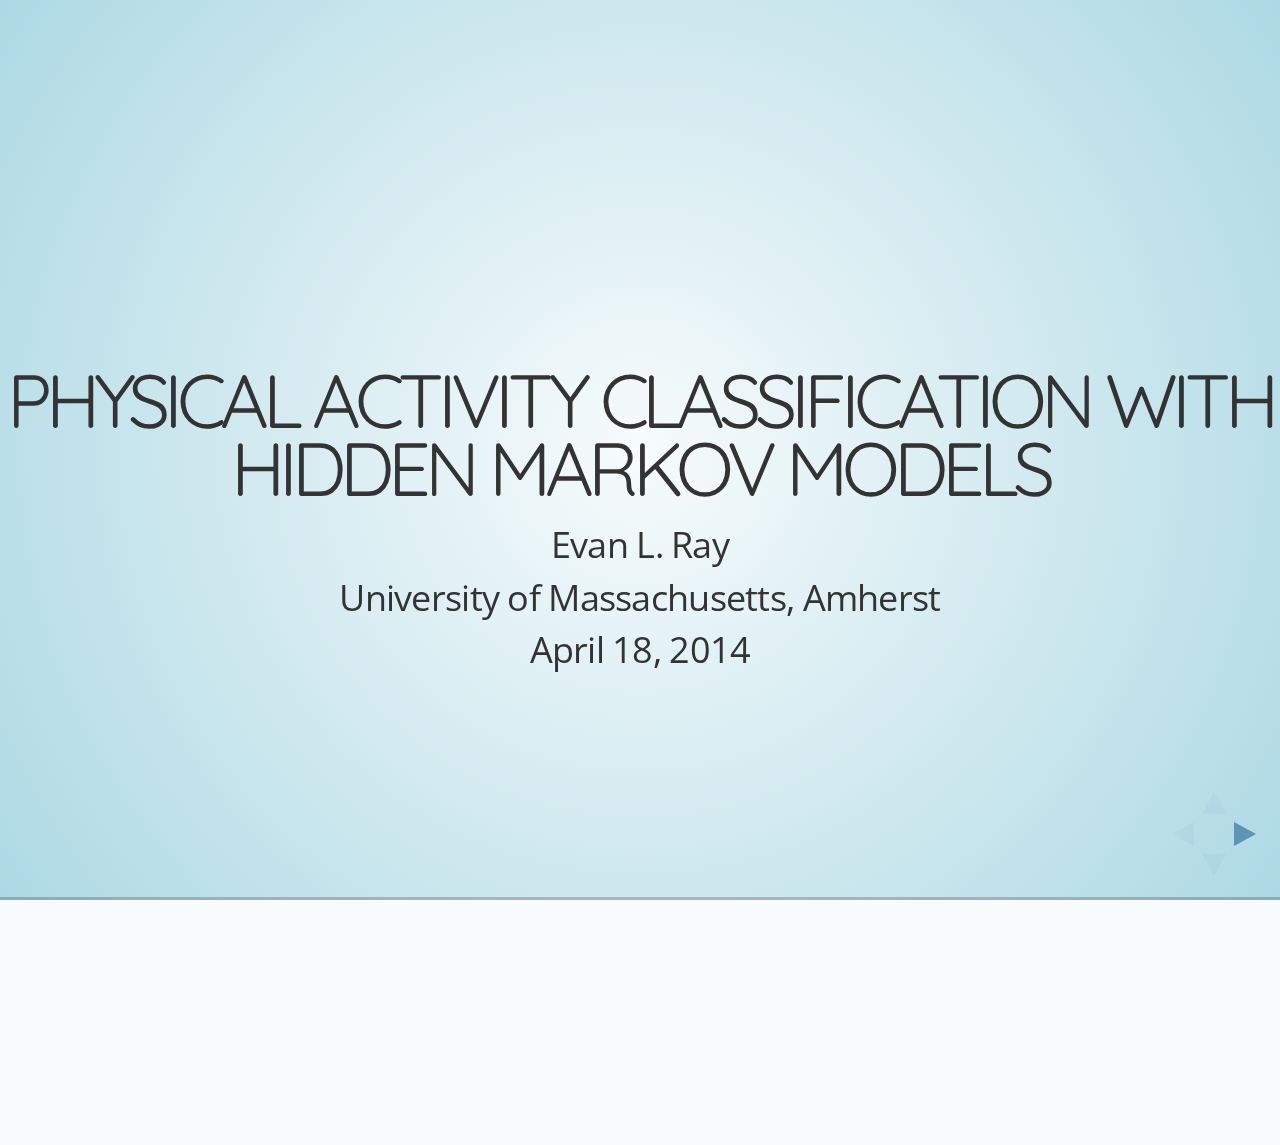
==== index.html @ eefa3210 "Initial Commit -- files from another presentation." ====
<!doctype html>
<html lang="en">

	<head>
		<meta charset="utf-8">

		<title>Physical Activity Classification with Hidden Markov Models</title>

		<meta name="description" content="">
		<meta name="author" content="Evan L. Ray">

		<meta name="apple-mobile-web-app-capable" content="yes" />
		<meta name="apple-mobile-web-app-status-bar-style" content="black-translucent" />

		<meta name="viewport" content="width=device-width, initial-scale=1.0, maximum-scale=1.0, user-scalable=no">

		<link rel="stylesheet" href="css/reveal.min.css">
		<link rel="stylesheet" href="css/theme/sky.css" id="theme">

		<!-- For syntax highlighting -->
		<link rel="stylesheet" href="lib/css/zenburn.css">

		<!-- If the query includes 'print-pdf', include the PDF print sheet -->
		<script>
			if( window.location.search.match( /print-pdf/gi ) ) {
				var link = document.createElement( 'link' );
				link.rel = 'stylesheet';
				link.type = 'text/css';
				link.href = 'css/print/pdf.css';
				document.getElementsByTagName( 'head' )[0].appendChild( link );
			}
		</script>

		<!--[if lt IE 9]>
		<script src="lib/js/html5shiv.js"></script>
		<![endif]-->

		<link rel="stylesheet" href="css/fullheight.css">
	</head>

	<body>

		<div class="reveal">

			<!-- Any section element inside of this container is displayed as a slide -->
			<div class="slides">
				<section>
					<h2 style = "margin-top:5cm">Physical Activity Classification with Hidden Markov Models</h2>
					
					<p>
						Evan L. Ray
					</p>
					<p>
						University of Massachusetts, Amherst
					</p>
					<p>
						April 18, 2014
					</p>
				</section>

				<section>
					<h3>Motivation</h3>

					<div>
						<img src="images/NPRArticle.png"/>
					</div>
				</section>

				<section>
					<h3>Objective:</h2>
					<p>
						Infer physical activity type from accelerometer data.
					</p>
					<div style="position:absolute; top:140px; left:0px;">
						<img src="images/ManniniSubject4AccelerationDetailnotype.png"/>
					</div>
					<div class="fragment" style="position:absolute; top:140px; left:0px;">
						<img src="images/ManniniSubject4AccelerationDetail.png"/>
					</div>
				</section>

			</div>

		</div>

		<script src="lib/js/head.min.js"></script>
		<script src="js/reveal.min.js"></script>

		<script>

			// Full list of configuration options available here:
			// https://github.com/hakimel/reveal.js#configuration
			Reveal.initialize({
				controls: true,
				progress: true,
				history: true,
				center: true,

				theme: Reveal.getQueryHash().theme, // available themes are in /css/theme
				transition: Reveal.getQueryHash().transition || 'linear', // default/cube/page/concave/zoom/linear/fade/none

				width: 1280,
//				height: 100%,
				margin: 0.01,

				// Parallax scrolling
				// parallaxBackgroundImage: 'https://s3.amazonaws.com/hakim-static/reveal-js/reveal-parallax-1.jpg',
				// parallaxBackgroundSize: '2100px 900px',

				// Optional libraries used to extend on reveal.js
				dependencies: [
					{ src: 'lib/js/classList.js', condition: function() { return !document.body.classList; } },
					{ src: 'plugin/markdown/marked.js', condition: function() { return !!document.querySelector( '[data-markdown]' ); } },
					{ src: 'plugin/markdown/markdown.js', condition: function() { return !!document.querySelector( '[data-markdown]' ); } },
					{ src: 'plugin/highlight/highlight.js', async: true, callback: function() { hljs.initHighlightingOnLoad(); } },
					{ src: 'plugin/zoom-js/zoom.js', async: true, condition: function() { return !!document.body.classList; } },
					{ src: 'plugin/notes/notes.js', async: true, condition: function() { return !!document.body.classList; } }
				]
			});

		</script>

	</body>
</html>
---- css/theme/sky.css ----
@import url(https://fonts.googleapis.com/css?family=Quicksand:400,700,400italic,700italic);
@import url(https://fonts.googleapis.com/css?family=Open+Sans:400italic,700italic,400,700);
/**
 * Sky theme for reveal.js.
 *
 * Copyright (C) 2011-2012 Hakim El Hattab, http://hakim.se
 */
.reveal a:not(.image) {
  line-height: 1.3em; }

/*********************************************
 * GLOBAL STYLES
 *********************************************/
body {
  background: #add9e4;
  background: -moz-radial-gradient(center, circle cover, #f7fbfc 0%, #add9e4 100%);
  background: -webkit-gradient(radial, center center, 0px, center center, 100%, color-stop(0%, #f7fbfc), color-stop(100%, #add9e4));
  background: -webkit-radial-gradient(center, circle cover, #f7fbfc 0%, #add9e4 100%);
  background: -o-radial-gradient(center, circle cover, #f7fbfc 0%, #add9e4 100%);
  background: -ms-radial-gradient(center, circle cover, #f7fbfc 0%, #add9e4 100%);
  background: radial-gradient(center, circle cover, #f7fbfc 0%, #add9e4 100%);
  background-color: #f7fbfc; }

.reveal {
  font-family: "Open Sans", sans-serif;
  font-size: 36px;
  font-weight: normal;
  letter-spacing: -0.02em;
  color: #333333; }

::selection {
  color: white;
  background: #134674;
  text-shadow: none; }

/*********************************************
 * HEADERS
 *********************************************/
.reveal h1,
.reveal h2,
.reveal h3,
.reveal h4,
.reveal h5,
.reveal h6 {
  margin: 0 0 20px 0;
  color: #333333;
  font-family: "Quicksand", sans-serif;
  line-height: 0.9em;
  letter-spacing: -0.08em;
  text-transform: uppercase;
  text-shadow: none; }

.reveal h1 {
  text-shadow: 0px 0px 6px rgba(0, 0, 0, 0.2); }

/*********************************************
 * LINKS
 *********************************************/
.reveal a:not(.image) {
  color: #3b759e;
  text-decoration: none;
  -webkit-transition: color .15s ease;
  -moz-transition: color .15s ease;
  -ms-transition: color .15s ease;
  -o-transition: color .15s ease;
  transition: color .15s ease; }

.reveal a:not(.image):hover {
  color: #74a7cb;
  text-shadow: none;
  border: none; }

.reveal .roll span:after {
  color: #fff;
  background: #264c66; }

/*********************************************
 * IMAGES
 *********************************************/
.reveal section img {
  margin: 15px 0px;
  background: rgba(255, 255, 255, 0.12);
  border: 4px solid #333333;
  box-shadow: 0 0 10px rgba(0, 0, 0, 0.15);
  -webkit-transition: all .2s linear;
  -moz-transition: all .2s linear;
  -ms-transition: all .2s linear;
  -o-transition: all .2s linear;
  transition: all .2s linear; }

.reveal a:hover img {
  background: rgba(255, 255, 255, 0.2);
  border-color: #3b759e;
  box-shadow: 0 0 20px rgba(0, 0, 0, 0.55); }

/*********************************************
 * NAVIGATION CONTROLS
 *********************************************/
.reveal .controls div.navigate-left,
.reveal .controls div.navigate-left.enabled {
  border-right-color: #3b759e; }

.reveal .controls div.navigate-right,
.reveal .controls div.navigate-right.enabled {
  border-left-color: #3b759e; }

.reveal .controls div.navigate-up,
.reveal .controls div.navigate-up.enabled {
  border-bottom-color: #3b759e; }

.reveal .controls div.navigate-down,
.reveal .controls div.navigate-down.enabled {
  border-top-color: #3b759e; }

.reveal .controls div.navigate-left.enabled:hover {
  border-right-color: #74a7cb; }

.reveal .controls div.navigate-right.enabled:hover {
  border-left-color: #74a7cb; }

.reveal .controls div.navigate-up.enabled:hover {
  border-bottom-color: #74a7cb; }

.reveal .controls div.navigate-down.enabled:hover {
  border-top-color: #74a7cb; }

/*********************************************
 * PROGRESS BAR
 *********************************************/
.reveal .progress {
  background: rgba(0, 0, 0, 0.2); }

.reveal .progress span {
  background: #3b759e;
  -webkit-transition: width 800ms cubic-bezier(0.26, 0.86, 0.44, 0.985);
  -moz-transition: width 800ms cubic-bezier(0.26, 0.86, 0.44, 0.985);
  -ms-transition: width 800ms cubic-bezier(0.26, 0.86, 0.44, 0.985);
  -o-transition: width 800ms cubic-bezier(0.26, 0.86, 0.44, 0.985);
  transition: width 800ms cubic-bezier(0.26, 0.86, 0.44, 0.985); }

/*********************************************
 * SLIDE NUMBER
 *********************************************/
.reveal .slide-number {
  color: #3b759e; }
---- lib/css/zenburn.css ----
/*

Zenburn style from voldmar.ru (c) Vladimir Epifanov <voldmar@voldmar.ru>
based on dark.css by Ivan Sagalaev

*/

pre code {
  display: block; padding: 0.5em;
  background: #3F3F3F;
  color: #DCDCDC;
}

pre .keyword,
pre .tag,
pre .css .class,
pre .css .id,
pre .lisp .title,
pre .nginx .title,
pre .request,
pre .status,
pre .clojure .attribute {
  color: #E3CEAB;
}

pre .django .template_tag,
pre .django .variable,
pre .django .filter .argument {
  color: #DCDCDC;
}

pre .number,
pre .date {
  color: #8CD0D3;
}

pre .dos .envvar,
pre .dos .stream,
pre .variable,
pre .apache .sqbracket {
  color: #EFDCBC;
}

pre .dos .flow,
pre .diff .change,
pre .python .exception,
pre .python .built_in,
pre .literal,
pre .tex .special {
  color: #EFEFAF;
}

pre .diff .chunk,
pre .subst {
  color: #8F8F8F;
}

pre .dos .keyword,
pre .python .decorator,
pre .title,
pre .haskell .type,
pre .diff .header,
pre .ruby .class .parent,
pre .apache .tag,
pre .nginx .built_in,
pre .tex .command,
pre .prompt {
    color: #efef8f;
}

pre .dos .winutils,
pre .ruby .symbol,
pre .ruby .symbol .string,
pre .ruby .string {
  color: #DCA3A3;
}

pre .diff .deletion,
pre .string,
pre .tag .value,
pre .preprocessor,
pre .built_in,
pre .sql .aggregate,
pre .javadoc,
pre .smalltalk .class,
pre .smalltalk .localvars,
pre .smalltalk .array,
pre .css .rules .value,
pre .attr_selector,
pre .pseudo,
pre .apache .cbracket,
pre .tex .formula {
  color: #CC9393;
}

pre .shebang,
pre .diff .addition,
pre .comment,
pre .java .annotation,
pre .template_comment,
pre .pi,
pre .doctype {
  color: #7F9F7F;
}

pre .coffeescript .javascript,
pre .javascript .xml,
pre .tex .formula,
pre .xml .javascript,
pre .xml .vbscript,
pre .xml .css,
pre .xml .cdata {
  opacity: 0.5;
}
---- css/fullheight.css ----
.reveal .slides {
  height: 100%;
/*  top: 0;
  margin-top: 0;*/
}

.reveal .slides>section {
  min-height: 90%;
}

.reveal .slides>section>section {
  min-height: 100%;
}
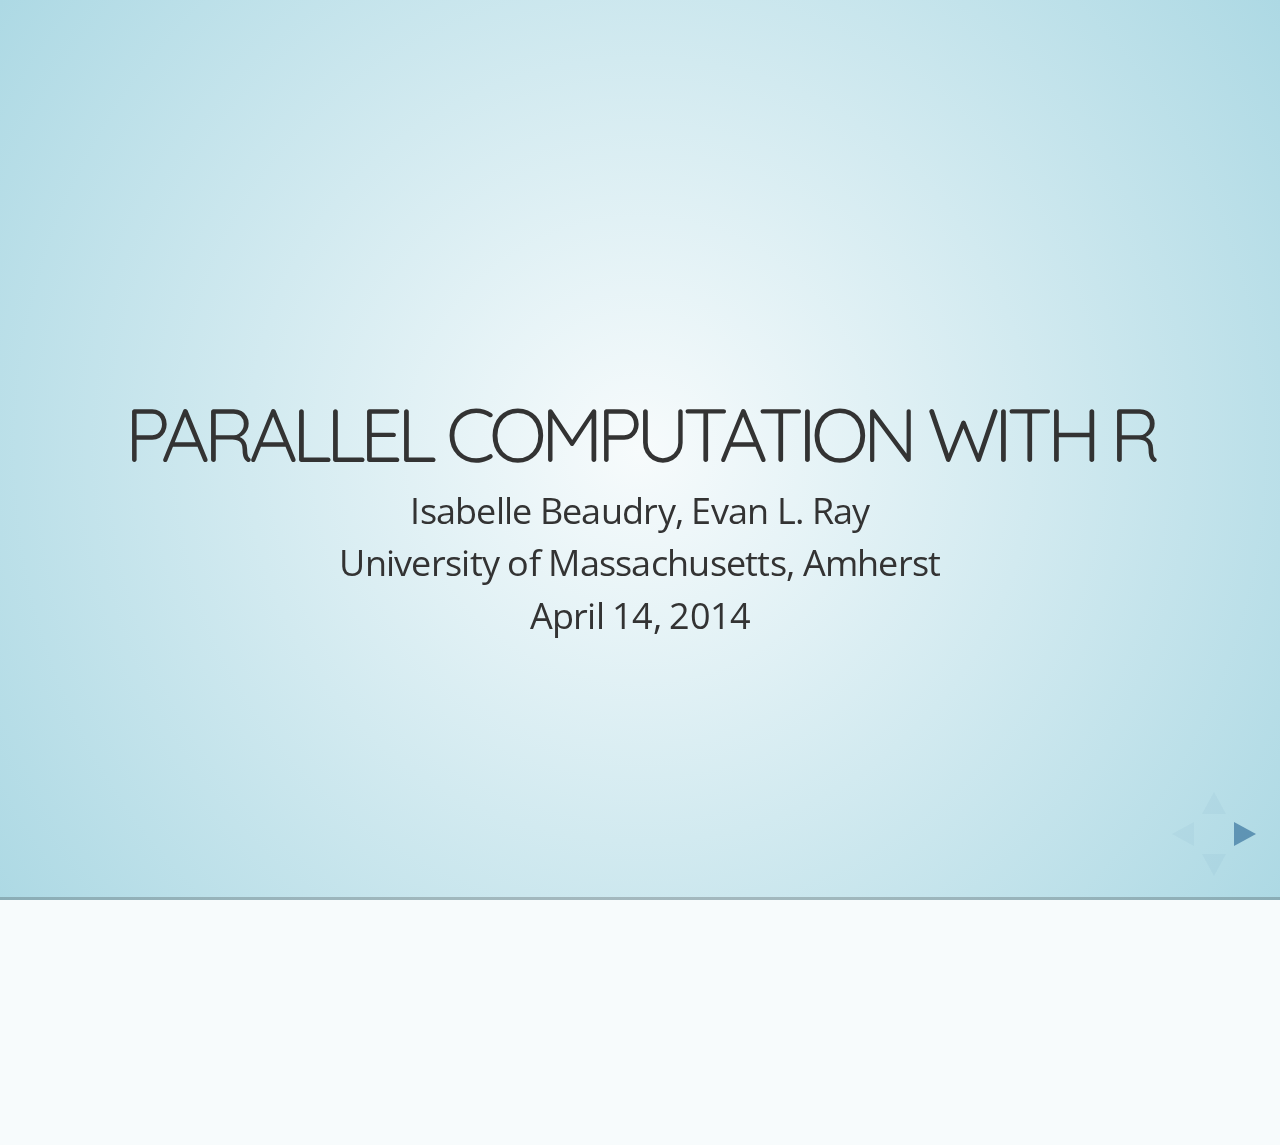
==== commit 1a01f2ac: "Title page, outline, and start at context slide." ====
--- a/index.html
+++ b/index.html
@@ -4,10 +4,10 @@
 	<head>
 		<meta charset="utf-8">
 
-		<title>Physical Activity Classification with Hidden Markov Models</title>
+		<title>Parallel Computation with R</title>
 
 		<meta name="description" content="">
-		<meta name="author" content="Evan L. Ray">
+		<meta name="author" content="Isabelle Beaudry, Evan L. Ray">
 
 		<meta name="apple-mobile-web-app-capable" content="yes" />
 		<meta name="apple-mobile-web-app-status-bar-style" content="black-translucent" />
@@ -45,38 +45,61 @@
 			<!-- Any section element inside of this container is displayed as a slide -->
 			<div class="slides">
 				<section>
-					<h2 style = "margin-top:5cm">Physical Activity Classification with Hidden Markov Models</h2>
+					<h2 style = "margin-top:5cm">Parallel Computation with R</h2>
 					
 					<p>
+						Isabelle Beaudry, 
 						Evan L. Ray
 					</p>
 					<p>
 						University of Massachusetts, Amherst
 					</p>
 					<p>
-						April 18, 2014
+						April 14, 2014
 					</p>
 				</section>
 
 				<section>
-					<h3>Motivation</h3>
-
-					<div>
-						<img src="images/NPRArticle.png"/>
-					</div>
+					<h3>Outline</h3>
+					<ol>
+						<li>Some context: options when your code is slow</li>
+						<li>Parallel computing with R: One computer, multiple cores
+							<ul>
+								<li>Two packages: snowfall and ****</li>
+								<li>Random number generation</li>
+							</ul>
+						</li>
+						<li>Parallel computing with R: The MGHPCC
+							<ul>
+								<li>Getting access</li>
+								<li>Logistics: connecting, transferring files, and submitting jobs</li>
+							</ul>
+						</li>
+					</ol>
 				</section>
 
 				<section>
-					<h3>Objective:</h2>
+					<h3>So your code runs slowly...</h2>
 					<p>
-						Infer physical activity type from accelerometer data.
+						There are several things to consider:
 					</p>
-					<div style="position:absolute; top:140px; left:0px;">
-						<img src="images/ManniniSubject4AccelerationDetailnotype.png"/>
-					</div>
-					<div class="fragment" style="position:absolute; top:140px; left:0px;">
-						<img src="images/ManniniSubject4AccelerationDetail.png"/>
-					</div>
+					<ul>
+						<li class="fragment"> <span style="font-weight:bold;"> Step 0: </span> Make sure you're getting the right answer.
+							<blockquote cite="Knuth">
+						&ldquo;We should forget about small efficiencies, say about 97% of the time: premature optimization is the root of all evil.&rdquo; -- Donald Knuth
+							</blockquote>
+						</li>
+						<li class="fragment"> <span style="font-weight:bold"> Step 1: </span> Consider using a different algorithm. </li>
+						<li class="fragment"> <span style="font-weight:bold"> Step 2: </span> Consider modifying your R code: for example, ...
+							<ul>
+								<li> use functions like apply instead of for loops (see also the plyr package) </li>
+								<li> use different data structures </li>
+								<li> See Hadley Wickham's wiki for useful discussion </li>
+							</ul>
+						</li>
+						<li class="fragment"> <span style="font-weight:bold"> Step 3 (a): </span> Consider using a faster language for the slow parts. See  </li>
+						<li class="fragment"> <span style="font-weight:bold"> Step 3 (b): </span> Consider parallelizing </li>
+					<ul>
 				</section>
 
 			</div>
